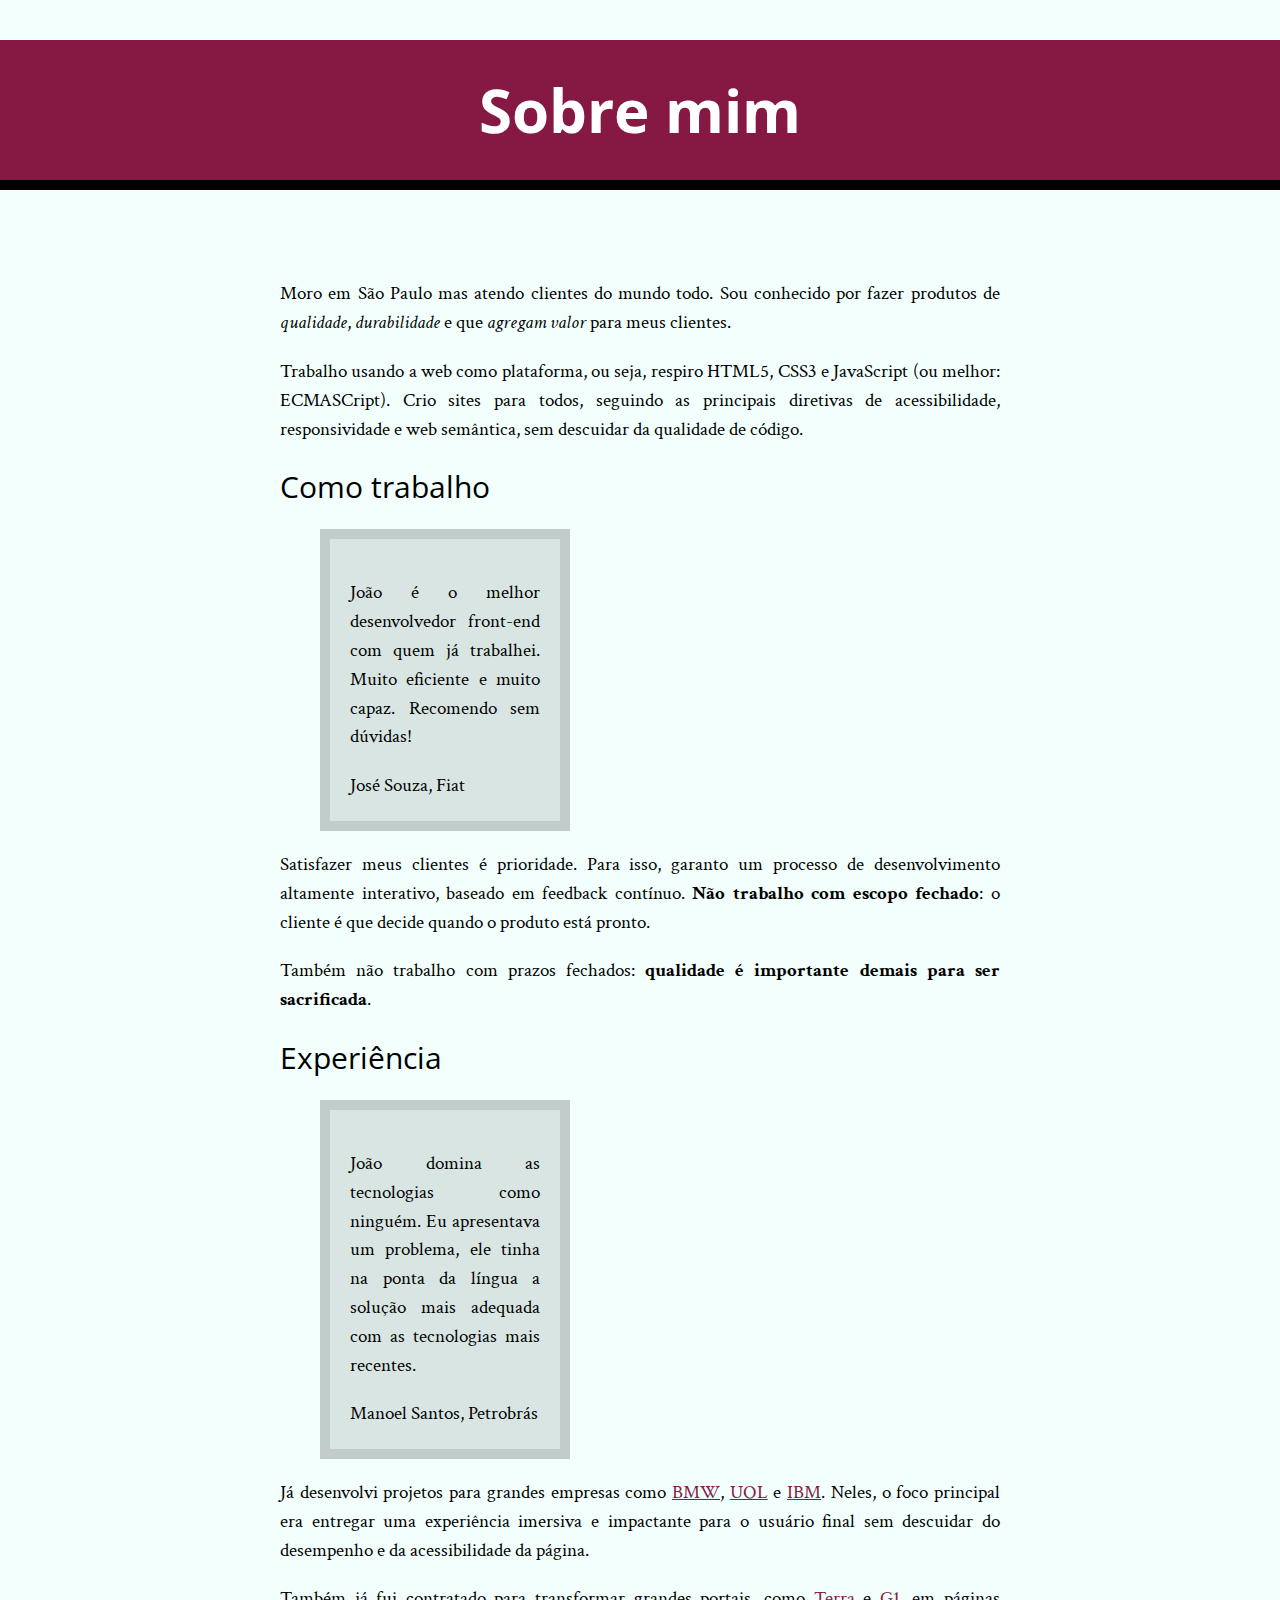
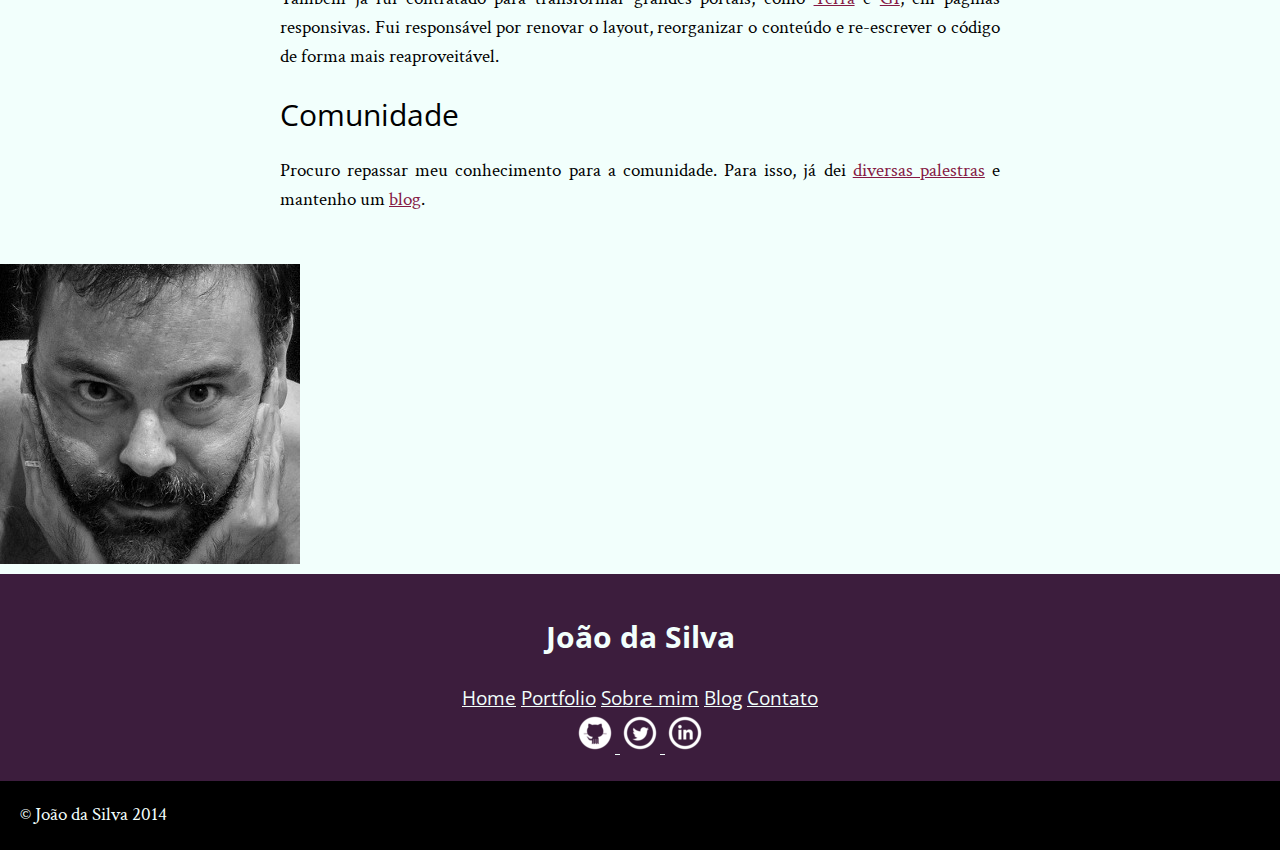
==== index.html @ 87449e36 "adicionado projeto" ====
<!DOCTYPE html>

<html>

<head>

    <link rel="icon" href="C:\Users\Usuario\Downloads\483675.png">
    <link rel="stylesheet" href="Extensoes/reset.css">
    <link rel="stylesheet" href="design.css">
    <link rel="stylesheet" href="http://fonts.googleapis.com/css?family=Crimson+Text:400,400italic,600">
    <link rel="stylesheet" href="http://fonts.googleapis.com/css?family=Open+Sans+Condensed:700">
</head>
<body>
    <main>
        <h1>Sobre mim</h1>

        <div>
            <p>Moro em São Paulo mas atendo clientes do mundo todo. Sou conhecido por fazer produtos de <em>qualidade</em>, <em>durabilidade</em> e que <em>agregam valor</em> para meus clientes.</p>

            <p>Trabalho usando a web como plataforma, ou seja, respiro HTML5, CSS3 e JavaScript (ou melhor: ECMASCript). Crio sites para todos, seguindo as principais diretivas de acessibilidade, responsividade e web semântica, sem descuidar da qualidade de código.</p>

            <h2>Como trabalho</h2>

            <blockquote>
                <p>João é o melhor desenvolvedor front-end com quem já trabalhei. Muito eficiente e muito capaz. Recomendo sem dúvidas!</p>
                <cite>José Souza, Fiat</cite>
            </blockquote>

            <p>Satisfazer meus clientes é prioridade. Para isso, garanto um processo de desenvolvimento altamente interativo, baseado em feedback contínuo. <strong>Não trabalho com escopo fechado</strong>: o cliente é que decide quando o produto está pronto.</p>

            <p>Também não trabalho com prazos fechados: <strong>qualidade é importante demais para ser sacrificada</strong>.</p>

            <h2>Experiência</h2>

            <blockquote>
                <p>João domina as tecnologias como ninguém. Eu apresentava um problema, ele tinha na ponta da língua a solução mais adequada com as tecnologias mais recentes.</p>
                <cite>Manoel Santos, Petrobrás</cite>
            </blockquote>

            <p>Já desenvolvi projetos para grandes empresas como <a href="http://www.bmw.com">BMW</a>, <a href="http://www.uol.com.br">UOL</a> e <a href="http://www.ibm.com.br">IBM</a>. Neles, o foco principal era entregar uma experiência imersiva e impactante para o usuário final sem descuidar do desempenho e da acessibilidade da página.</p>

            <p>Também já fui contratado para transformar grandes portais, como <a href="http://www.terra.com.br">Terra</a> e <a href="http://www.g1.globo.com">G1</a>, em páginas responsivas. Fui responsável por renovar o layout, reorganizar o conteúdo e re-escrever o código de forma mais reaproveitável.</p>

            <h2>Comunidade</h2>

            <p>Procuro repassar meu conhecimento para a comunidade. Para isso, já dei <a href="portfolio.html">diversas palestras</a> e mantenho um <a href="blog.html">blog</a>.</p>
        </div>
    </main>
    <img src="Extensoes/eu.jpg" alt="Foto de João da Silva">
    <aside>
        <h1>João da Silva</h1>
        <nav>
            <ul>
                <li><a href="Extensoes/index.html">Home</a></li>
                <li><a href="Extensoes/portfolio.html">Portfolio</a></li>
                <li><a href="Extensoes/bio.html">Sobre mim</a></li>
                <li><a href="Extensoes/blog.html">Blog</a></li>
                <li><a href="Extensoes/contato.html">Contato</a></li>
            </ul>
        </nav>
        <ul>
            <li>
                <a href="https://github.com/joaodasilva">
                    <img src="Extensoes/github.png" alt="Github">
                </a>
            </li>
            <li>
                <a href="https://twitter.com/joaodasilva">
                    <img src="Extensoes/twitter.png" alt="Twitter">
                </a>
            </li>
            <li>
                <a href="https://br.linkedin.com/pub/joão-da-silva/32/4/508">
                    <img src="Extensoes/linkedin.png" alt="LinkedIn">
                </a>
            </li>
        </ul>
    </aside>
    <footer>
        &copy; João da Silva 2014
    </footer>
</body>
</html>
---- design.css ----
body {
	font-family: "Crimson Text", "Times New Roman", serif;
	background-color: #F2FFFC;
	font-size: 120%;
	line-height: 1.5;
}

h1, h2 {
	font-family: "Open Sans Condensed", "Arial", sans-serif;
}

main h1 {
	text-align: center;
	background-color: #851944;
	color: #FFF;
	padding: 25px;
	border-bottom: 10px solid black;
	font-size: 60px;
}

p {
	text-align: justify;
	margin: 20px 0;
}

blockquote {
	background-color: #D9E5E3;
	border: 10px solid #C2CCCA;
	width: 250px;
	box-sizing: border-box;
	margin: 20px 40px;
}

aside {
	background-color: #3C1D3D;
	color: #F2FFFC;
	text-align: center;
	font-family: "Open Sans Condensed", sans-serif;
	
}

footer {
	background-color: #000;
	color: #F2FFFC;
}

nav a {
	color: #F2FFFC;
}

main a {
	color: #851944;
}

aside a {
	color: inherit;
	font-family: "Open Sans Condensed", sans-serif;
}

blockquote, aside, footer {
    padding: 20px;
}

main div {
	width: 720px;
	margin: auto;
	padding: 30px 0;
}


aside h1 {
	font-size: 30px;
	margin-bottom: 25px;
}

strong {
	font-weight: bold;
}

em {
	font-style: italic;
}

h2 {
	font-size: 30px;
}
aside li{
	display: inline;
}
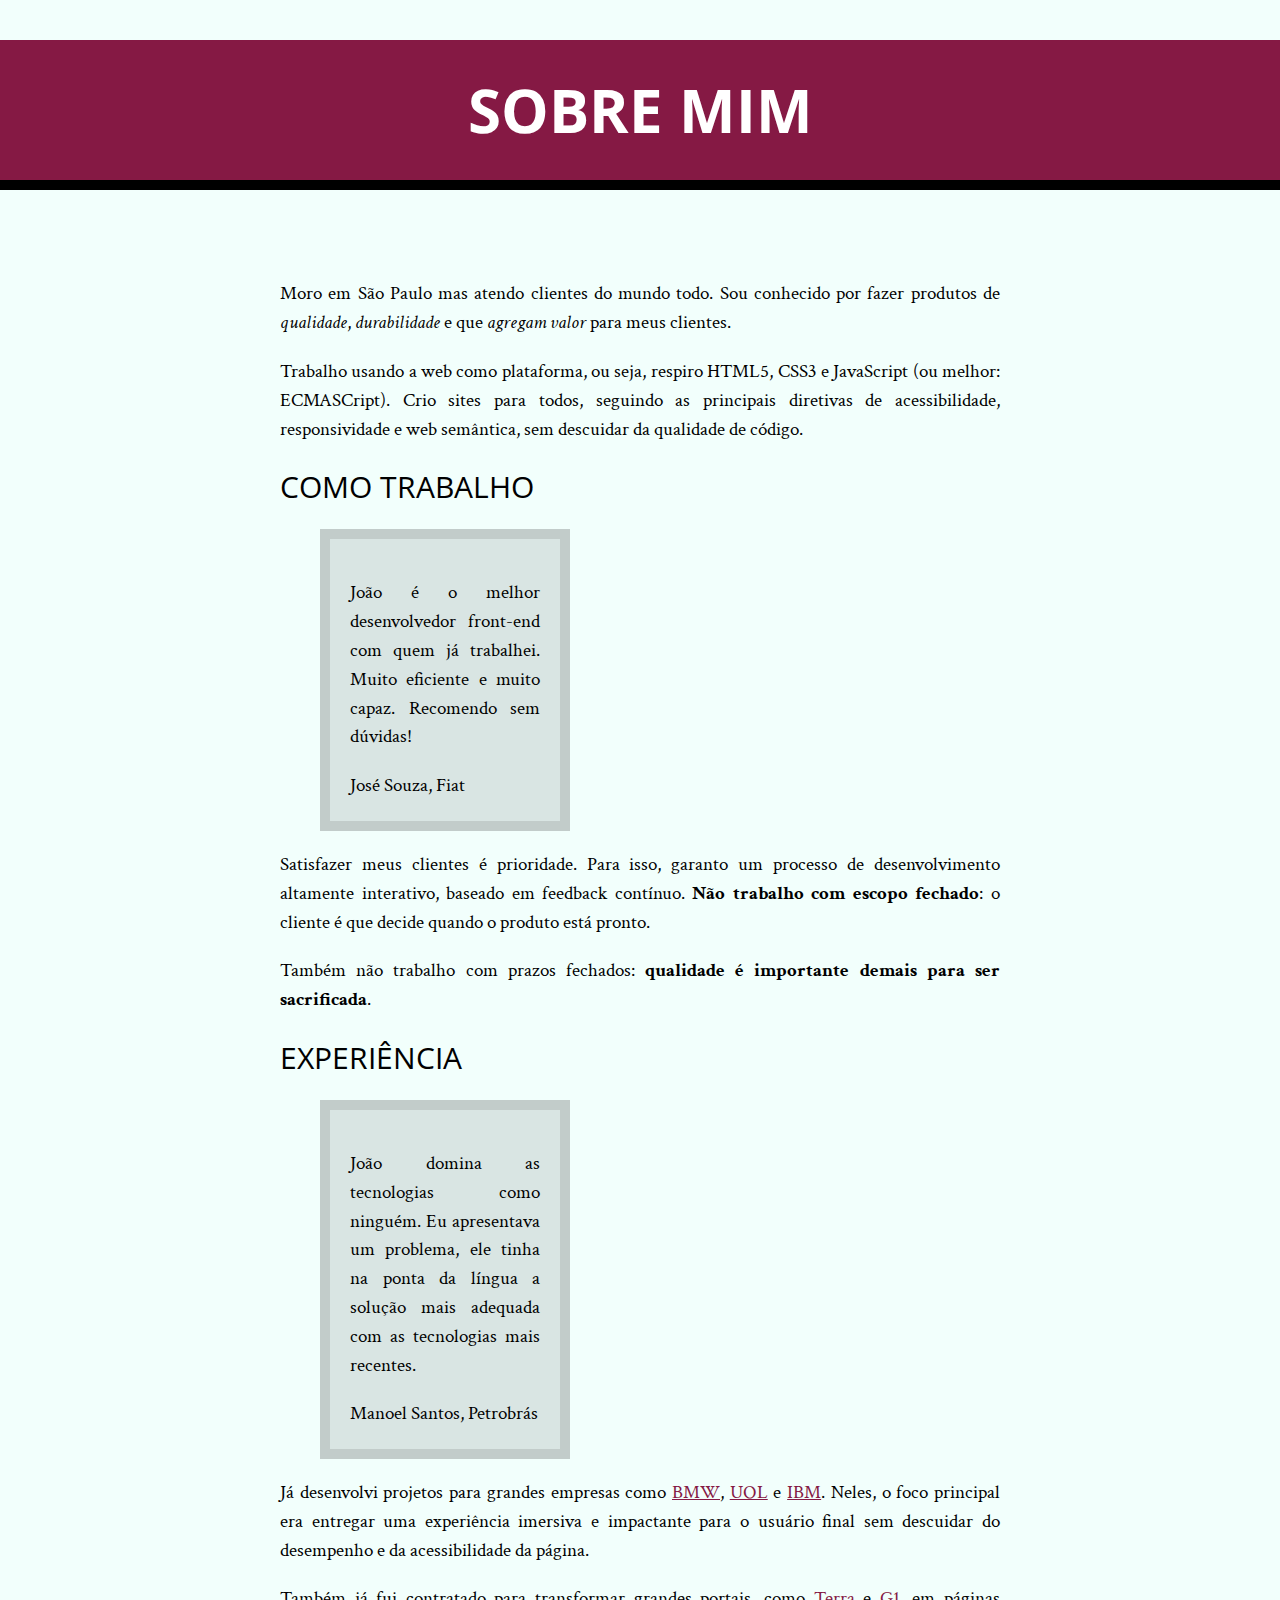
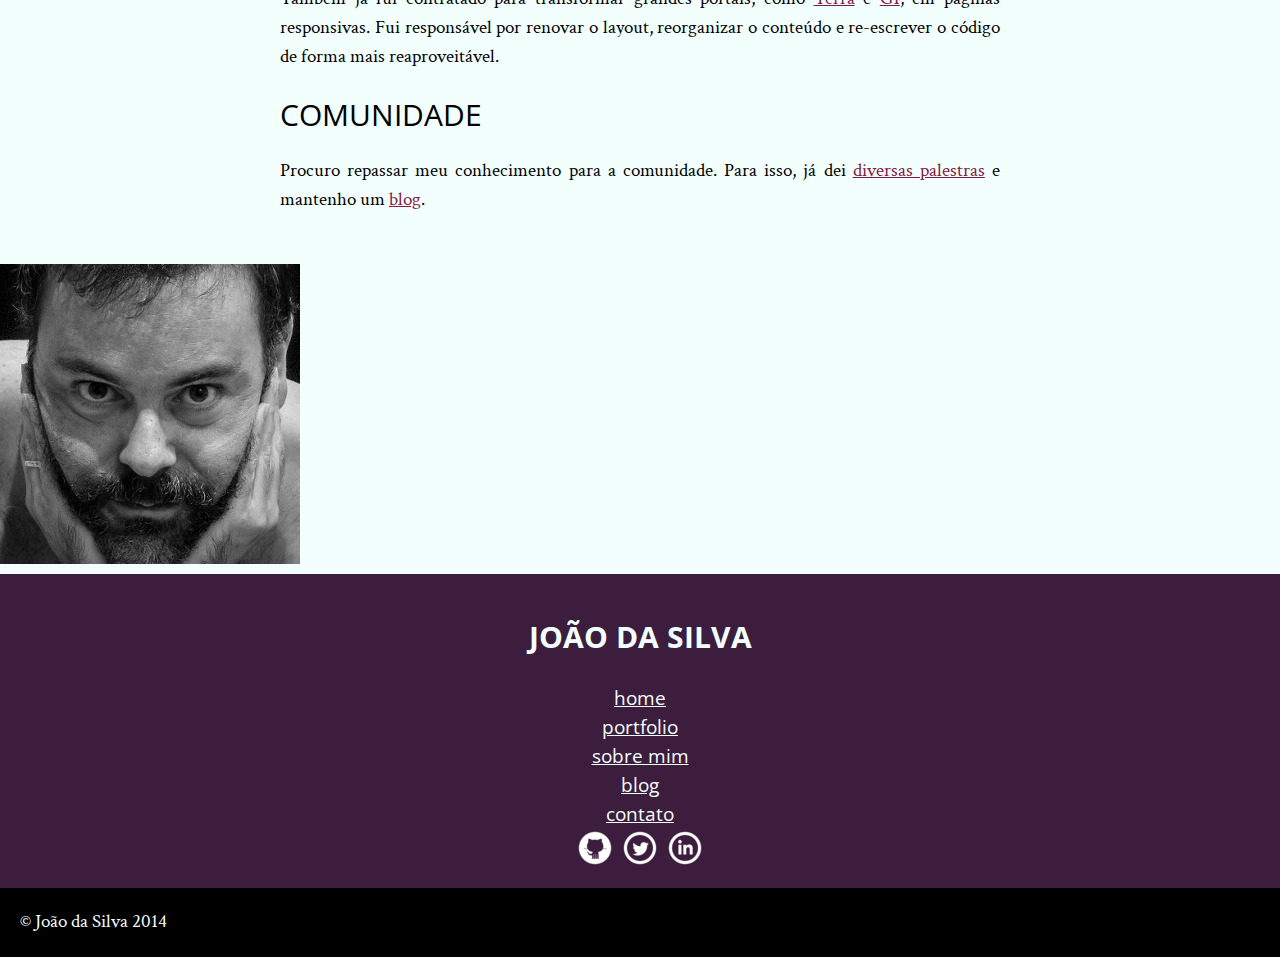
==== commit b21c7dbb: "adicionado estilos e modificado icones" ====
--- a/index.html
+++ b/index.html
@@ -4,7 +4,7 @@
 
 <head>
 
-    <link rel="icon" href="C:\Users\Usuario\Downloads\483675.png">
+    <link rel="icon" href="Extensoes/483675.png">
     <link rel="stylesheet" href="Extensoes/reset.css">
     <link rel="stylesheet" href="design.css">
     <link rel="stylesheet" href="http://fonts.googleapis.com/css?family=Crimson+Text:400,400italic,600">
@@ -47,36 +47,30 @@
         </div>
     </main>
     <img src="Extensoes/eu.jpg" alt="Foto de João da Silva">
-    <aside>
+    <aside class="navegacao-site">
         <h1>João da Silva</h1>
         <nav>
-            <ul>
-                <li><a href="Extensoes/index.html">Home</a></li>
+            <ul id="links-pag">
+                <li ><a href="index.html">Home</a></li>
                 <li><a href="Extensoes/portfolio.html">Portfolio</a></li>
                 <li><a href="Extensoes/bio.html">Sobre mim</a></li>
                 <li><a href="Extensoes/blog.html">Blog</a></li>
                 <li><a href="Extensoes/contato.html">Contato</a></li>
             </ul>
         </nav>
-        <ul>
+        <ul class="icones-sociais">
             <li>
-                <a href="https://github.com/joaodasilva">
-                    <img src="Extensoes/github.png" alt="Github">
-                </a>
+                <a class="github" href="https://github.com/joaodasilva">Github" </a>
             </li>
             <li>
-                <a href="https://twitter.com/joaodasilva">
-                    <img src="Extensoes/twitter.png" alt="Twitter">
-                </a>
+                <a class="twitter" href="https://twitter.com/joaodasilva">Twitter"</a>
             </li>
             <li>
-                <a href="https://br.linkedin.com/pub/joão-da-silva/32/4/508">
-                    <img src="Extensoes/linkedin.png" alt="LinkedIn">
-                </a>
+                <a class="linkedin" href="https://br.linkedin.com/pub/joão-da-silva/32/4/508">LinkedIn" </a>
             </li>
         </ul>
     </aside>
-    <footer>
+    <footer class="rodape">
         &copy; João da Silva 2014
     </footer>
 </body>
--- a/design.css
+++ b/design.css
@@ -5,8 +5,9 @@
 	line-height: 1.5;
 }
 
-h1, h2 {
+h1,h2 {
 	font-family: "Open Sans Condensed", "Arial", sans-serif;
+	text-transform: uppercase;
 }
 
 main h1 {
@@ -16,6 +17,8 @@
 	padding: 25px;
 	border-bottom: 10px solid black;
 	font-size: 60px;
+	font-family: "Open Sans Condensed", sans-serif;
+	text-transform: uppercase;
 }
 
 p {
@@ -36,20 +39,27 @@
 	color: #F2FFFC;
 	text-align: center;
 	font-family: "Open Sans Condensed", sans-serif;
-	
+
 }
 
-footer {
+.rodape {
 	background-color: #000;
 	color: #F2FFFC;
 }
 
+footer {
+	color: #F2FFFC;
+
+}
+
 nav a {
 	color: #F2FFFC;
+	text-transform: lowercase;
 }
 
 main a {
 	color: #851944;
+
 }
 
 aside a {
@@ -57,8 +67,10 @@
 	font-family: "Open Sans Condensed", sans-serif;
 }
 
-blockquote, aside, footer {
-    padding: 20px;
+blockquote,
+aside,
+footer {
+	padding: 20px;
 }
 
 main div {
@@ -84,6 +96,53 @@
 h2 {
 	font-size: 30px;
 }
-aside li{
+
+aside li {
 	display: inline;
 }
+
+#links-pag li {
+	display: block
+}
+
+article {
+	padding-bottom: 30px;
+	border-bottom: 1px solid #ccc;
+	margin-bottom: 20px;
+}
+
+.navegacao-site {
+	background-color: #3C1D3D;
+	color: #F2FFFC;
+	padding: 20px;
+	text-align: center;
+}
+
+.leia-mais {
+	padding: 8px;
+	margin: 16px;
+	display: block;
+	font-size: 24px;
+	text-align: center;
+	background-color: #E6E7E8;
+}
+
+.icones-sociais a {
+	width: 40px;
+	height: 40px;
+	display: inline-block;
+	color: transparent;
+	text-indent: -9999px
+}
+
+.github {
+	background-image: url(Extensoes/github.png);
+}
+
+.linkedin {
+	background-image: url(Extensoes/linkedin.png);
+}
+
+.twitter {
+	background-image: url(Extensoes/twitter.png);
+}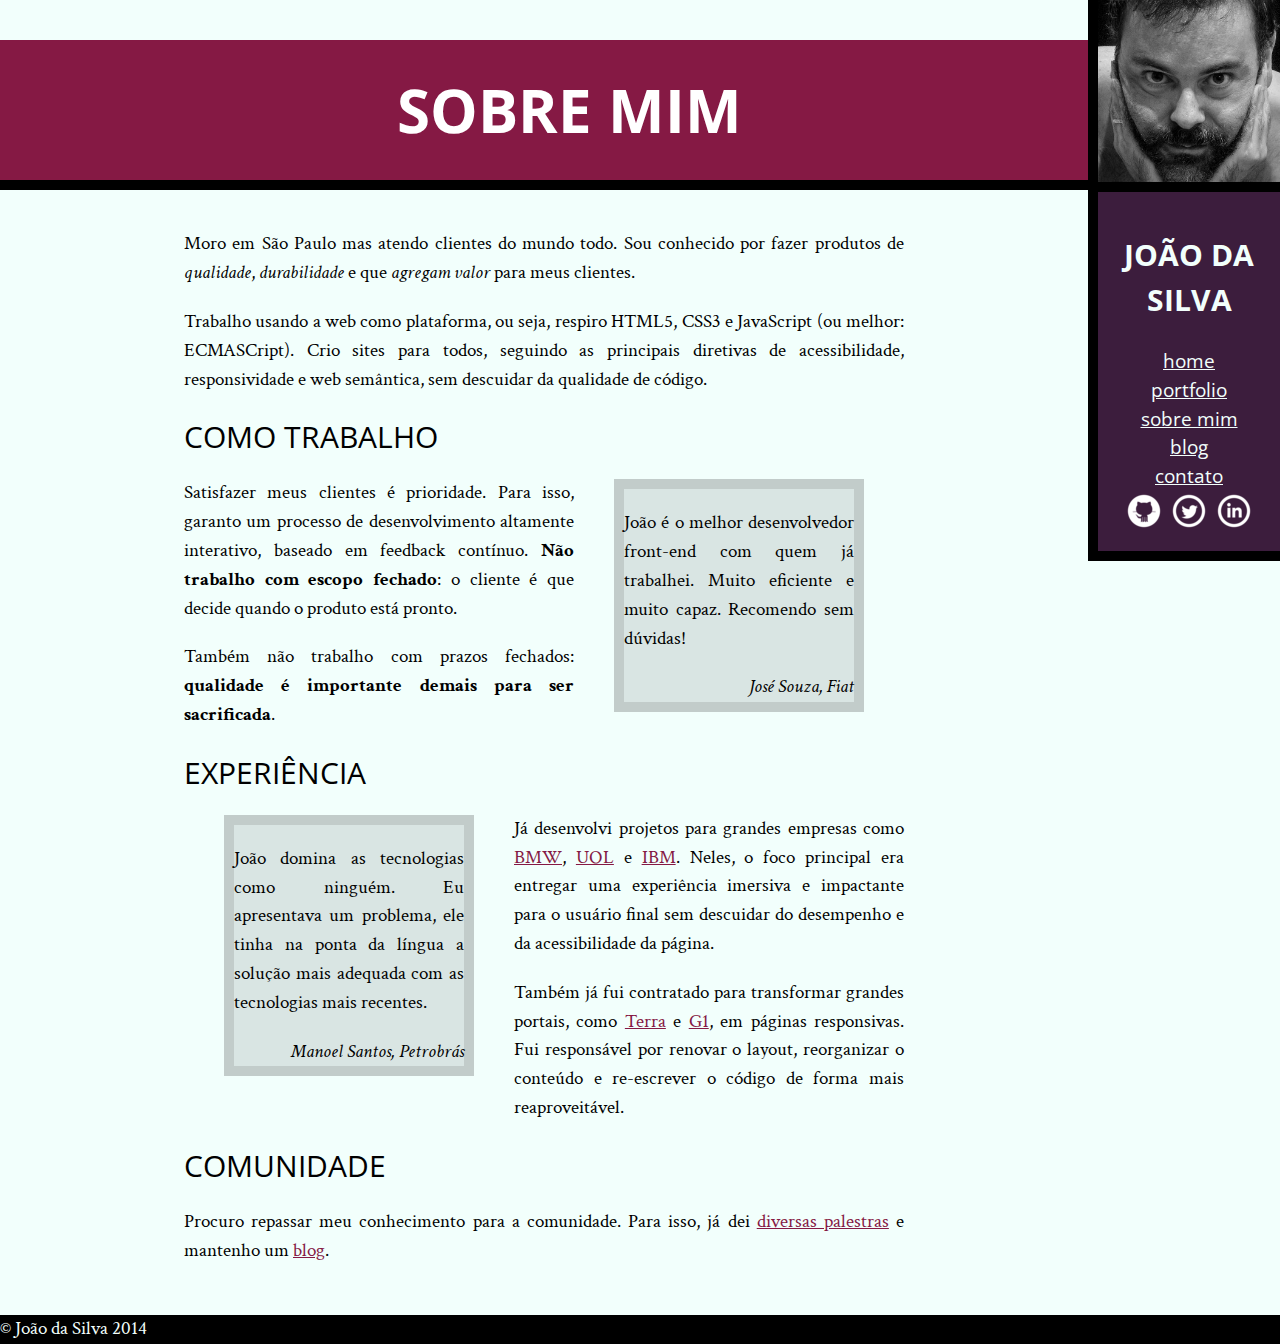
==== commit da4e4704: "modificacoes flutuantes" ====
--- a/index.html
+++ b/index.html
@@ -12,7 +12,7 @@
 </head>
 <body>
     <main>
-        <h1>Sobre mim</h1>
+        <h1 class="titulo-principal"> Sobre mim</h1>
 
         <div>
             <p>Moro em São Paulo mas atendo clientes do mundo todo. Sou conhecido por fazer produtos de <em>qualidade</em>, <em>durabilidade</em> e que <em>agregam valor</em> para meus clientes.</p>
@@ -21,7 +21,7 @@
 
             <h2>Como trabalho</h2>
 
-            <blockquote>
+            <blockquote class="fiat">
                 <p>João é o melhor desenvolvedor front-end com quem já trabalhei. Muito eficiente e muito capaz. Recomendo sem dúvidas!</p>
                 <cite>José Souza, Fiat</cite>
             </blockquote>
@@ -32,7 +32,7 @@
 
             <h2>Experiência</h2>
 
-            <blockquote>
+            <blockquote class="petrobras">
                 <p>João domina as tecnologias como ninguém. Eu apresentava um problema, ele tinha na ponta da língua a solução mais adequada com as tecnologias mais recentes.</p>
                 <cite>Manoel Santos, Petrobrás</cite>
             </blockquote>
@@ -46,8 +46,9 @@
             <p>Procuro repassar meu conhecimento para a comunidade. Para isso, já dei <a href="portfolio.html">diversas palestras</a> e mantenho um <a href="blog.html">blog</a>.</p>
         </div>
     </main>
-    <img src="Extensoes/eu.jpg" alt="Foto de João da Silva">
+    <img src="Extensoes/eu.jpg" alt="Foto de João da Silva" class="minha-foto">
     <aside class="navegacao-site">
+       
         <h1>João da Silva</h1>
         <nav>
             <ul id="links-pag">
@@ -70,7 +71,7 @@
             </li>
         </ul>
     </aside>
-    <footer class="rodape">
+    <footer class="rodape clearfix">
         &copy; João da Silva 2014
     </footer>
 </body>
--- a/design.css
+++ b/design.css
@@ -19,6 +19,8 @@
 	font-size: 60px;
 	font-family: "Open Sans Condensed", sans-serif;
 	text-transform: uppercase;
+	float:left;
+	width: 100%;
 }
 
 p {
@@ -70,7 +72,7 @@
 blockquote,
 aside,
 footer {
-	padding: 20px;
+	clear: right;
 }
 
 main div {
@@ -116,6 +118,8 @@
 	color: #F2FFFC;
 	padding: 20px;
 	text-align: center;
+	float: right;
+	float: unset;
 }
 
 .leia-mais {
@@ -145,4 +149,53 @@
 
 .twitter {
 	background-image: url(Extensoes/twitter.png);
-}+}
+.fiat {
+	float: right;
+}
+
+.petrobras {
+	float: left;
+}
+
+main {
+	float: left;
+	width: 85%;
+}
+
+.minha-foto, .navegacao-site {
+	float: right;
+	width: 15%;
+	box-sizing: border-box;
+	border-left: 10px solid black;
+	border-bottom: 10px solid black;
+}
+
+img,
+aside {
+    width: 20%;
+    float: right;
+}
+
+aside {
+    clear: right;
+	box-sizing: border-box;
+	
+}
+
+.clearfix{
+	clear: both;
+}
+cite {
+    font-style: italic;
+    float: right;
+}
+.titulo-principal {
+	text-align: center;
+	background-color: #851944;
+	color: #FFF;
+	padding: 25px;
+	border-bottom: 10px solid black;
+	font-size: 60px;
+	text-transform: uppercase;
+}
